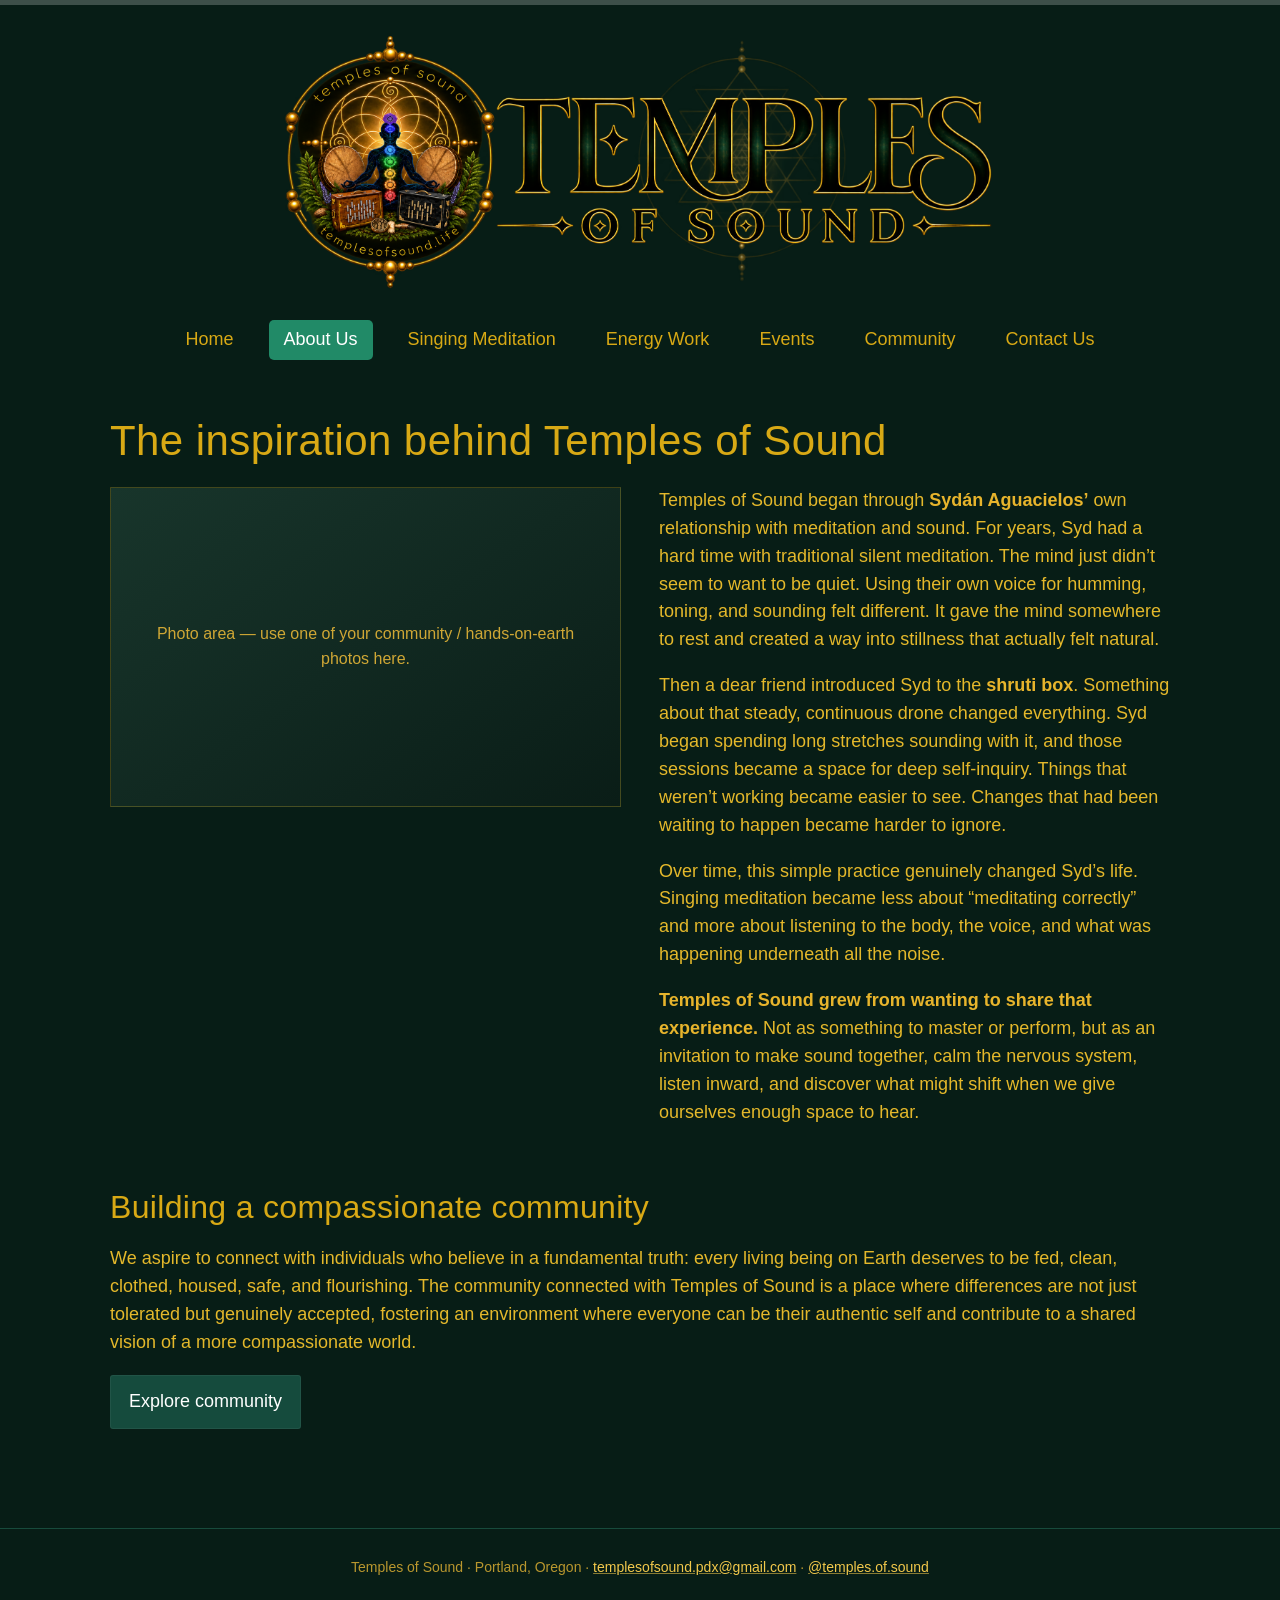
==== about.html @ 5bd9bb1b "Add files via upload" ====
<!doctype html><html lang="en"><head><meta charset="utf-8"><meta name="viewport" content="width=device-width,initial-scale=1"><title>About Us | Temples of Sound</title><meta name="description" content="Temples of Sound — singing meditation, sound immersion, energy work, and community in Portland, Oregon."><link rel="stylesheet" href="styles.css"></head><body><div class="site-shell">
<header class="header"><div class="header-inner"><a class="brand" href="index.html"><img src="assets/header-logo.png" alt="Temples of Sound"></a><button class="menu-btn" aria-label="Toggle navigation">Menu</button><nav class="nav">
<a href="index.html">Home</a><a href="about.html" class="active">About Us</a><a href="singing-meditation.html">Singing Meditation</a><a href="energy-work.html">Energy Work</a><a href="events.html">Events</a><a href="community.html">Community</a><a href="contact.html">Contact Us</a>
</nav></div></header>
<main><section><h1>The inspiration behind Temples of Sound</h1><div class="two-col"><div class="photo-card">Photo area — use one of your community / hands-on-earth photos here.</div><div><p>Temples of Sound began through <strong>Sydán Aguacielos’</strong> own relationship with meditation and sound. For years, Syd had a hard time with traditional silent meditation. The mind just didn’t seem to want to be quiet. Using their own voice for humming, toning, and sounding felt different. It gave the mind somewhere to rest and created a way into stillness that actually felt natural.</p><p>Then a dear friend introduced Syd to the <strong>shruti box</strong>. Something about that steady, continuous drone changed everything. Syd began spending long stretches sounding with it, and those sessions became a space for deep self-inquiry. Things that weren’t working became easier to see. Changes that had been waiting to happen became harder to ignore.</p><p>Over time, this simple practice genuinely changed Syd’s life. Singing meditation became less about “meditating correctly” and more about listening to the body, the voice, and what was happening underneath all the noise.</p><p><strong>Temples of Sound grew from wanting to share that experience.</strong> Not as something to master or perform, but as an invitation to make sound together, calm the nervous system, listen inward, and discover what might shift when we give ourselves enough space to hear.</p></div></div></section>
<section><h2>Building a compassionate community</h2><p>We aspire to connect with individuals who believe in a fundamental truth: every living being on Earth deserves to be fed, clean, clothed, housed, safe, and flourishing. The community connected with Temples of Sound is a place where differences are not just tolerated but genuinely accepted, fostering an environment where everyone can be their authentic self and contribute to a shared vision of a more compassionate world.</p><a class="btn" href="community.html">Explore community</a></section>
</main>
<footer class="footer">Temples of Sound · Portland, Oregon · <a href="mailto:templesofsound.pdx@gmail.com">templesofsound.pdx@gmail.com</a> · <a href="https://www.instagram.com/temples.of.sound/">@temples.of.sound</a></footer>
</div><script src="script.js"></script></body></html>
---- styles.css ----
:root{
  --bg:#071d16;
  --bg-2:#123c2f;
  --bg-3:#0d2b22;
  --gold:#d8a915;
  --gold-bright:#f2c84b;
  --green:#218a67;
  --green-dark:#154b3d;
  --text:#e4b82b;
  --muted:#b78f22;
  --line:#1d5d49;
  --white:#f4efe3;
  --max:1120px;
}
*{box-sizing:border-box}
html{scroll-behavior:smooth}
body{margin:0;background:var(--bg);color:var(--text);font-family:Arial,Helvetica,sans-serif;line-height:1.55}
a{color:var(--gold-bright);text-decoration-color:rgba(242,200,75,.55)}
a:hover{color:#fff2ad}
img{max-width:100%;display:block}
.site-shell{min-height:100vh}
.header{background:var(--bg);border-top:5px solid rgba(255,255,255,.22)}
.header-inner{max-width:var(--max);margin:auto;padding:28px 28px 0}
.brand{display:flex;justify-content:center}
.brand img{width:min(760px,92vw);height:auto}
.nav{display:flex;justify-content:center;gap:20px;flex-wrap:wrap;padding:22px 0 25px}
.nav a{color:var(--gold);text-decoration:none;font-size:18px;padding:6px 15px;border-radius:5px;transition:.2s}
.nav a:hover,.nav a.active{background:var(--green);color:white}
.menu-btn{display:none;background:var(--green);border:0;color:white;padding:9px 13px;border-radius:6px;font-size:18px}
.hero-band{background:var(--bg-2);text-align:center;padding:30px 20px 36px}
.hero-band h1{font-size:42px;line-height:1.05;margin:0 auto 16px;max-width:760px;font-weight:500;color:#e8b43f}
.hero-band p{max-width:600px;margin:0 auto;font-size:18px}
main{max-width:var(--max);margin:auto;padding:28px 30px 55px}
section{margin:0 0 44px}
h1,h2,h3{font-weight:500;line-height:1.15;color:var(--gold);letter-spacing:.01em}
h1{font-size:42px;margin:4px 0 22px}
h2{font-size:32px;margin:0 0 20px}
h3{font-size:25px;margin:0 0 14px;color:#2a936d}
p{font-size:18px;margin:0 0 18px}
strong{font-weight:700;color:#e7b42c}
.two-col{display:grid;grid-template-columns:1fr 1fr;gap:38px;align-items:start}
.card{border:1px solid var(--line);padding:24px;background:rgba(0,0,0,.05);border-radius:8px}
.photo-card{min-height:320px;background:linear-gradient(145deg,#18352b,#0a1d17);border:1px solid rgba(216,169,21,.25);display:flex;align-items:center;justify-content:center;padding:20px;color:#cfa735;text-align:center}
.btn{display:inline-block;background:var(--green-dark);color:white!important;padding:12px 18px;border-radius:3px;text-decoration:none;font-size:18px;border:1px solid rgba(255,255,255,.05)}
.btn:hover{background:var(--green)}
.btn.light{background:white;color:#666!important}
.center{text-align:center}
.narrow{max-width:720px;margin-left:auto;margin-right:auto}
.highlight{background:var(--bg-2);padding:34px;border-radius:6px}
.logo-emblem{width:210px;margin:0 auto 20px}
.event-list{display:grid;gap:12px}
.event{padding:14px 16px;border-left:3px solid var(--gold);background:rgba(0,0,0,.08)}
.event b{color:#eab52d}
.notice{font-weight:700;color:#e9b82f}
.faq-grid{display:grid;grid-template-columns:1fr 1fr;gap:24px}
details{border-top:1px solid #194b3b;border-bottom:1px solid #194b3b;padding:16px 0}
summary{cursor:pointer;color:#2f976f;font-size:24px;line-height:1.2;list-style:none;padding-right:42px;position:relative}
summary::-webkit-details-marker{display:none}
summary:after{content:'⌄';position:absolute;right:8px;top:-3px;background:#174b3c;color:white;width:38px;height:38px;border-radius:50%;display:grid;place-items:center;font-size:25px}
details[open] summary:after{content:'⌃'}
details p{padding:18px 0 2px;margin:0}
.chakra-chart{border:2px solid #1d9ed0;border-radius:3px;margin:24px auto 20px;width:100%}
.callout{background:var(--bg-2);padding:34px 28px;text-align:center}
.callout h2{font-size:38px}
.callout p{max-width:620px;margin:0 auto 20px}
.contact-lines{font-size:18px;line-height:1.55}
.contact-lines a{font-weight:700}
.footer{border-top:1px solid #174b3c;text-align:center;padding:28px;color:#b9972e;font-size:14px}
.placeholder-calendar{border:1px dashed #3a8c70;padding:28px;text-align:center;border-radius:7px;background:#0b2a20}
.small{font-size:15px;color:#c39c30}
@media(max-width:800px){
  .header-inner{padding:18px 18px 0}
  .brand img{width:100%}
  .menu-btn{display:block;margin:12px auto}
  .nav{display:none;flex-direction:column;align-items:stretch;padding:10px 0 20px;gap:6px}
  .nav.open{display:flex}
  .nav a{text-align:center}
  main{padding:26px 18px 42px}
  .two-col,.faq-grid{grid-template-columns:1fr}
  h1{font-size:36px}h2{font-size:29px}.hero-band h1{font-size:36px}
  p{font-size:17px}
}
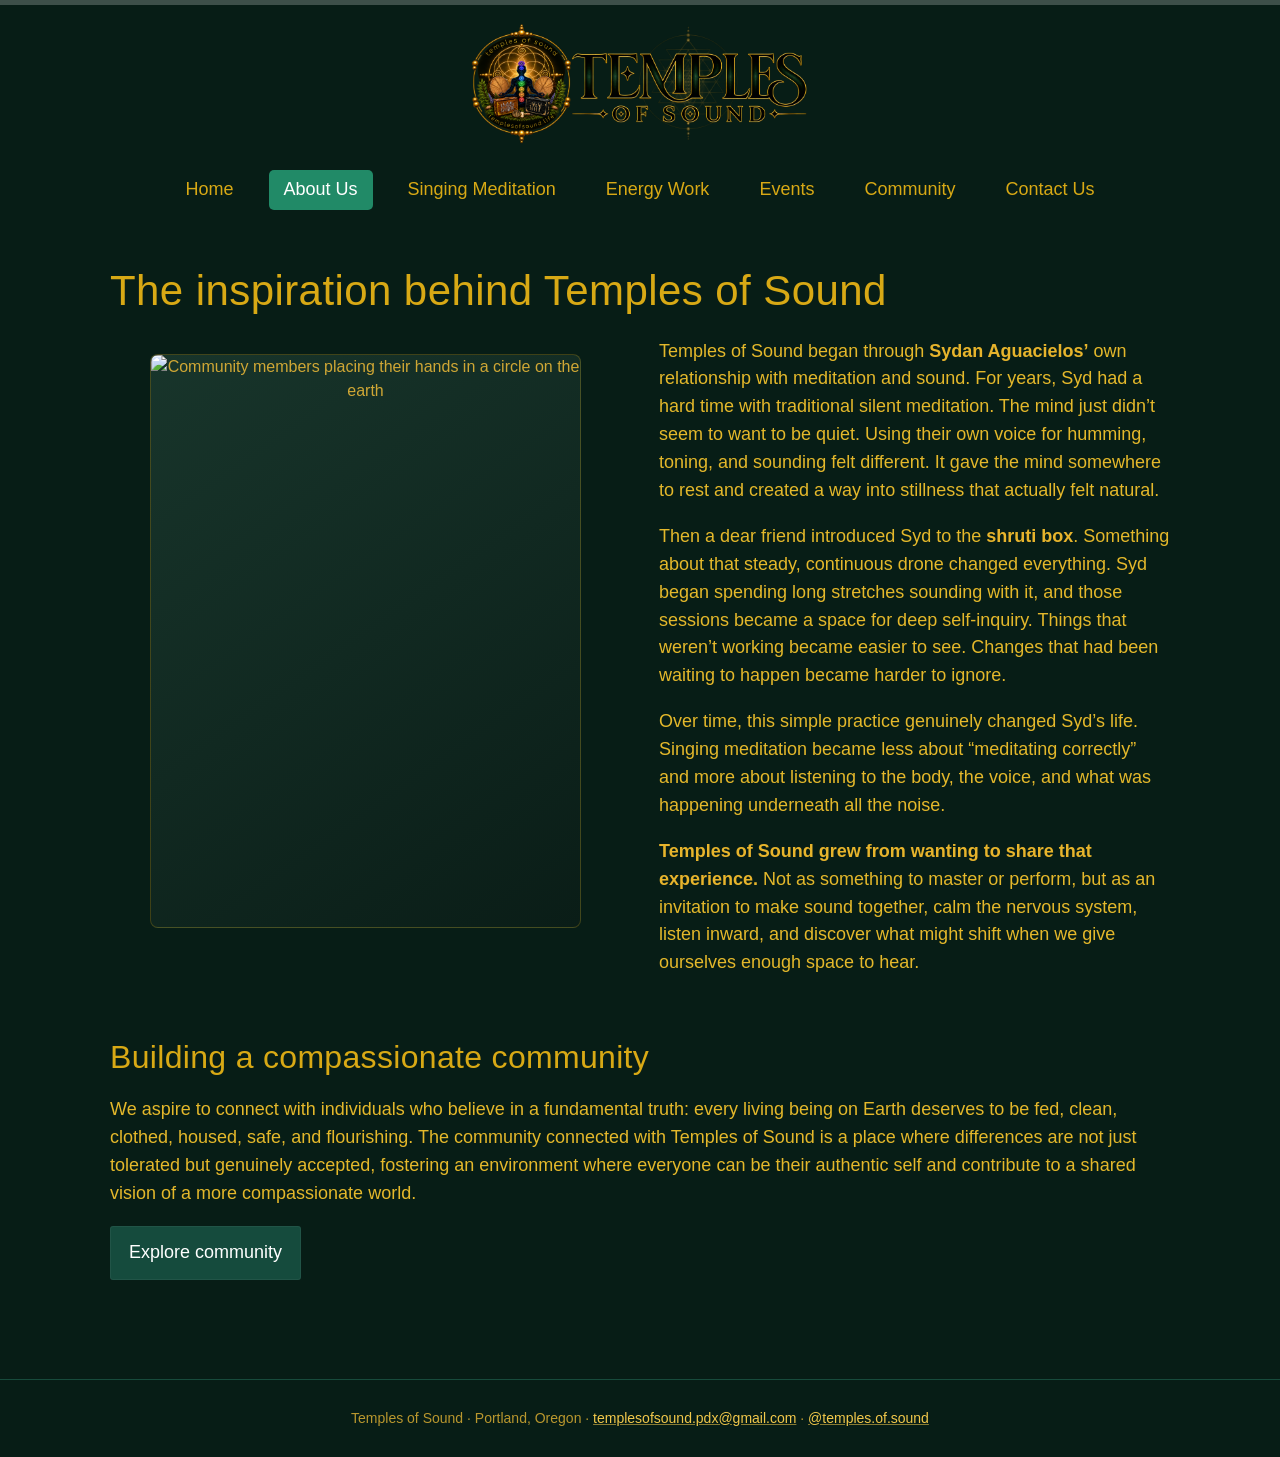
==== commit ecdff78b: "Add files via upload" ====
--- a/about.html
+++ b/about.html
@@ -1,9 +1,56 @@
-<!doctype html><html lang="en"><head><meta charset="utf-8"><meta name="viewport" content="width=device-width,initial-scale=1"><title>About Us | Temples of Sound</title><meta name="description" content="Temples of Sound — singing meditation, sound immersion, energy work, and community in Portland, Oregon."><link rel="stylesheet" href="styles.css"></head><body><div class="site-shell">
-<header class="header"><div class="header-inner"><a class="brand" href="index.html"><img src="assets/header-logo.png" alt="Temples of Sound"></a><button class="menu-btn" aria-label="Toggle navigation">Menu</button><nav class="nav">
-<a href="index.html">Home</a><a href="about.html" class="active">About Us</a><a href="singing-meditation.html">Singing Meditation</a><a href="energy-work.html">Energy Work</a><a href="events.html">Events</a><a href="community.html">Community</a><a href="contact.html">Contact Us</a>
-</nav></div></header>
-<main><section><h1>The inspiration behind Temples of Sound</h1><div class="two-col"><div class="photo-card">Photo area — use one of your community / hands-on-earth photos here.</div><div><p>Temples of Sound began through <strong>Sydán Aguacielos’</strong> own relationship with meditation and sound. For years, Syd had a hard time with traditional silent meditation. The mind just didn’t seem to want to be quiet. Using their own voice for humming, toning, and sounding felt different. It gave the mind somewhere to rest and created a way into stillness that actually felt natural.</p><p>Then a dear friend introduced Syd to the <strong>shruti box</strong>. Something about that steady, continuous drone changed everything. Syd began spending long stretches sounding with it, and those sessions became a space for deep self-inquiry. Things that weren’t working became easier to see. Changes that had been waiting to happen became harder to ignore.</p><p>Over time, this simple practice genuinely changed Syd’s life. Singing meditation became less about “meditating correctly” and more about listening to the body, the voice, and what was happening underneath all the noise.</p><p><strong>Temples of Sound grew from wanting to share that experience.</strong> Not as something to master or perform, but as an invitation to make sound together, calm the nervous system, listen inward, and discover what might shift when we give ourselves enough space to hear.</p></div></div></section>
-<section><h2>Building a compassionate community</h2><p>We aspire to connect with individuals who believe in a fundamental truth: every living being on Earth deserves to be fed, clean, clothed, housed, safe, and flourishing. The community connected with Temples of Sound is a place where differences are not just tolerated but genuinely accepted, fostering an environment where everyone can be their authentic self and contribute to a shared vision of a more compassionate world.</p><a class="btn" href="community.html">Explore community</a></section>
-</main>
-<footer class="footer">Temples of Sound · Portland, Oregon · <a href="mailto:templesofsound.pdx@gmail.com">templesofsound.pdx@gmail.com</a> · <a href="https://www.instagram.com/temples.of.sound/">@temples.of.sound</a></footer>
-</div><script src="script.js"></script></body></html>
+<!doctype html>
+<html lang="en">
+<head>
+  <meta charset="utf-8">
+  <meta name="viewport" content="width=device-width, initial-scale=1">
+  <meta name="description" content="The story and community values behind Temples of Sound in Portland, Oregon.">
+  <meta name="theme-color" content="#071d16">
+  <title>About Us | Temples of Sound</title>
+  <link rel="stylesheet" href="styles.css?v=4">
+</head>
+<body>
+  <div class="site-shell">
+    <header class="header">
+      <div class="header-inner">
+        <a class="brand" href="/" aria-label="Temples of Sound home"><img src="assets/header-logo.png" alt="Temples of Sound"></a>
+        <button class="menu-btn" type="button" aria-label="Toggle navigation">Menu</button>
+        <nav class="nav" aria-label="Main navigation">
+          <a href="/">Home</a>
+          <a href="/about.html" class="active" aria-current="page">About Us</a>
+          <a href="/singing-meditation.html">Singing Meditation</a>
+          <a href="/energy-work.html">Energy Work</a>
+          <a href="/events.html">Events</a>
+          <a href="/community.html">Community</a>
+          <a href="/contact.html">Contact Us</a>
+        </nav>
+      </div>
+    </header>
+
+    <main>
+      <section>
+        <h1>The inspiration behind Temples of Sound</h1>
+        <div class="two-col">
+          <figure class="photo-card about-photo">
+            <img src="assets/hands-on-earth.jpeg" alt="Community members placing their hands in a circle on the earth">
+          </figure>
+          <div>
+            <p>Temples of Sound began through <strong>Sydan Aguacielos’</strong> own relationship with meditation and sound. For years, Syd had a hard time with traditional silent meditation. The mind just didn’t seem to want to be quiet. Using their own voice for humming, toning, and sounding felt different. It gave the mind somewhere to rest and created a way into stillness that actually felt natural.</p>
+            <p>Then a dear friend introduced Syd to the <strong>shruti box</strong>. Something about that steady, continuous drone changed everything. Syd began spending long stretches sounding with it, and those sessions became a space for deep self-inquiry. Things that weren’t working became easier to see. Changes that had been waiting to happen became harder to ignore.</p>
+            <p>Over time, this simple practice genuinely changed Syd’s life. Singing meditation became less about “meditating correctly” and more about listening to the body, the voice, and what was happening underneath all the noise.</p>
+            <p><strong>Temples of Sound grew from wanting to share that experience.</strong> Not as something to master or perform, but as an invitation to make sound together, calm the nervous system, listen inward, and discover what might shift when we give ourselves enough space to hear.</p>
+          </div>
+        </div>
+      </section>
+
+      <section>
+        <h2>Building a compassionate community</h2>
+        <p>We aspire to connect with individuals who believe in a fundamental truth: every living being on Earth deserves to be fed, clean, clothed, housed, safe, and flourishing. The community connected with Temples of Sound is a place where differences are not just tolerated but genuinely accepted, fostering an environment where everyone can be their authentic self and contribute to a shared vision of a more compassionate world.</p>
+        <a class="btn" href="/community.html">Explore community</a>
+      </section>
+    </main>
+
+    <footer class="footer">Temples of Sound · Portland, Oregon · <a href="mailto:templesofsound.pdx@gmail.com">templesofsound.pdx@gmail.com</a> · <a href="https://www.instagram.com/temples.of.sound/" target="_blank" rel="noopener noreferrer">@temples.of.sound</a></footer>
+  </div>
+  <script src="script.js?v=3"></script>
+</body>
+</html>
--- a/styles.css
+++ b/styles.css
@@ -20,9 +20,9 @@
 img{max-width:100%;display:block}
 .site-shell{min-height:100vh}
 .header{background:var(--bg);border-top:5px solid rgba(255,255,255,.22)}
-.header-inner{max-width:var(--max);margin:auto;padding:28px 28px 0}
+.header-inner{max-width:var(--max);margin:auto;padding:18px 28px 0}
 .brand{display:flex;justify-content:center}
-.brand img{width:min(760px,92vw);height:auto}
+.brand img{width:min(360px,72vw);height:auto}
 .nav{display:flex;justify-content:center;gap:20px;flex-wrap:wrap;padding:22px 0 25px}
 .nav a{color:var(--gold);text-decoration:none;font-size:18px;padding:6px 15px;border-radius:5px;transition:.2s}
 .nav a:hover,.nav a.active{background:var(--green);color:white}
@@ -41,6 +41,8 @@
 .two-col{display:grid;grid-template-columns:1fr 1fr;gap:38px;align-items:start}
 .card{border:1px solid var(--line);padding:24px;background:rgba(0,0,0,.05);border-radius:8px}
 .photo-card{min-height:320px;background:linear-gradient(145deg,#18352b,#0a1d17);border:1px solid rgba(216,169,21,.25);display:flex;align-items:center;justify-content:center;padding:20px;color:#cfa735;text-align:center}
+.photo-card.about-photo{min-height:0;aspect-ratio:3/4;padding:0;overflow:hidden;border-radius:8px}
+.photo-card.about-photo img{width:100%;height:100%;object-fit:cover;object-position:center}
 .btn{display:inline-block;background:var(--green-dark);color:white!important;padding:12px 18px;border-radius:3px;text-decoration:none;font-size:18px;border:1px solid rgba(255,255,255,.05)}
 .btn:hover{background:var(--green)}
 .btn.light{background:white;color:#666!important}
@@ -67,10 +69,12 @@
 .contact-lines a{font-weight:700}
 .footer{border-top:1px solid #174b3c;text-align:center;padding:28px;color:#b9972e;font-size:14px}
 .placeholder-calendar{border:1px dashed #3a8c70;padding:28px;text-align:center;border-radius:7px;background:#0b2a20}
+.calendar-wrap{width:100%;overflow:hidden;border:1px solid var(--line);border-radius:8px;background:#fff}
+.calendar-wrap iframe{display:block;width:100%;max-width:100%;min-height:600px}
 .small{font-size:15px;color:#c39c30}
 @media(max-width:800px){
   .header-inner{padding:18px 18px 0}
-  .brand img{width:100%}
+  .brand img{width:min(240px,68vw)}
   .menu-btn{display:block;margin:12px auto}
   .nav{display:none;flex-direction:column;align-items:stretch;padding:10px 0 20px;gap:6px}
   .nav.open{display:flex}
@@ -79,4 +83,5 @@
   .two-col,.faq-grid{grid-template-columns:1fr}
   h1{font-size:36px}h2{font-size:29px}.hero-band h1{font-size:36px}
   p{font-size:17px}
+  .calendar-wrap iframe{min-height:520px}
 }
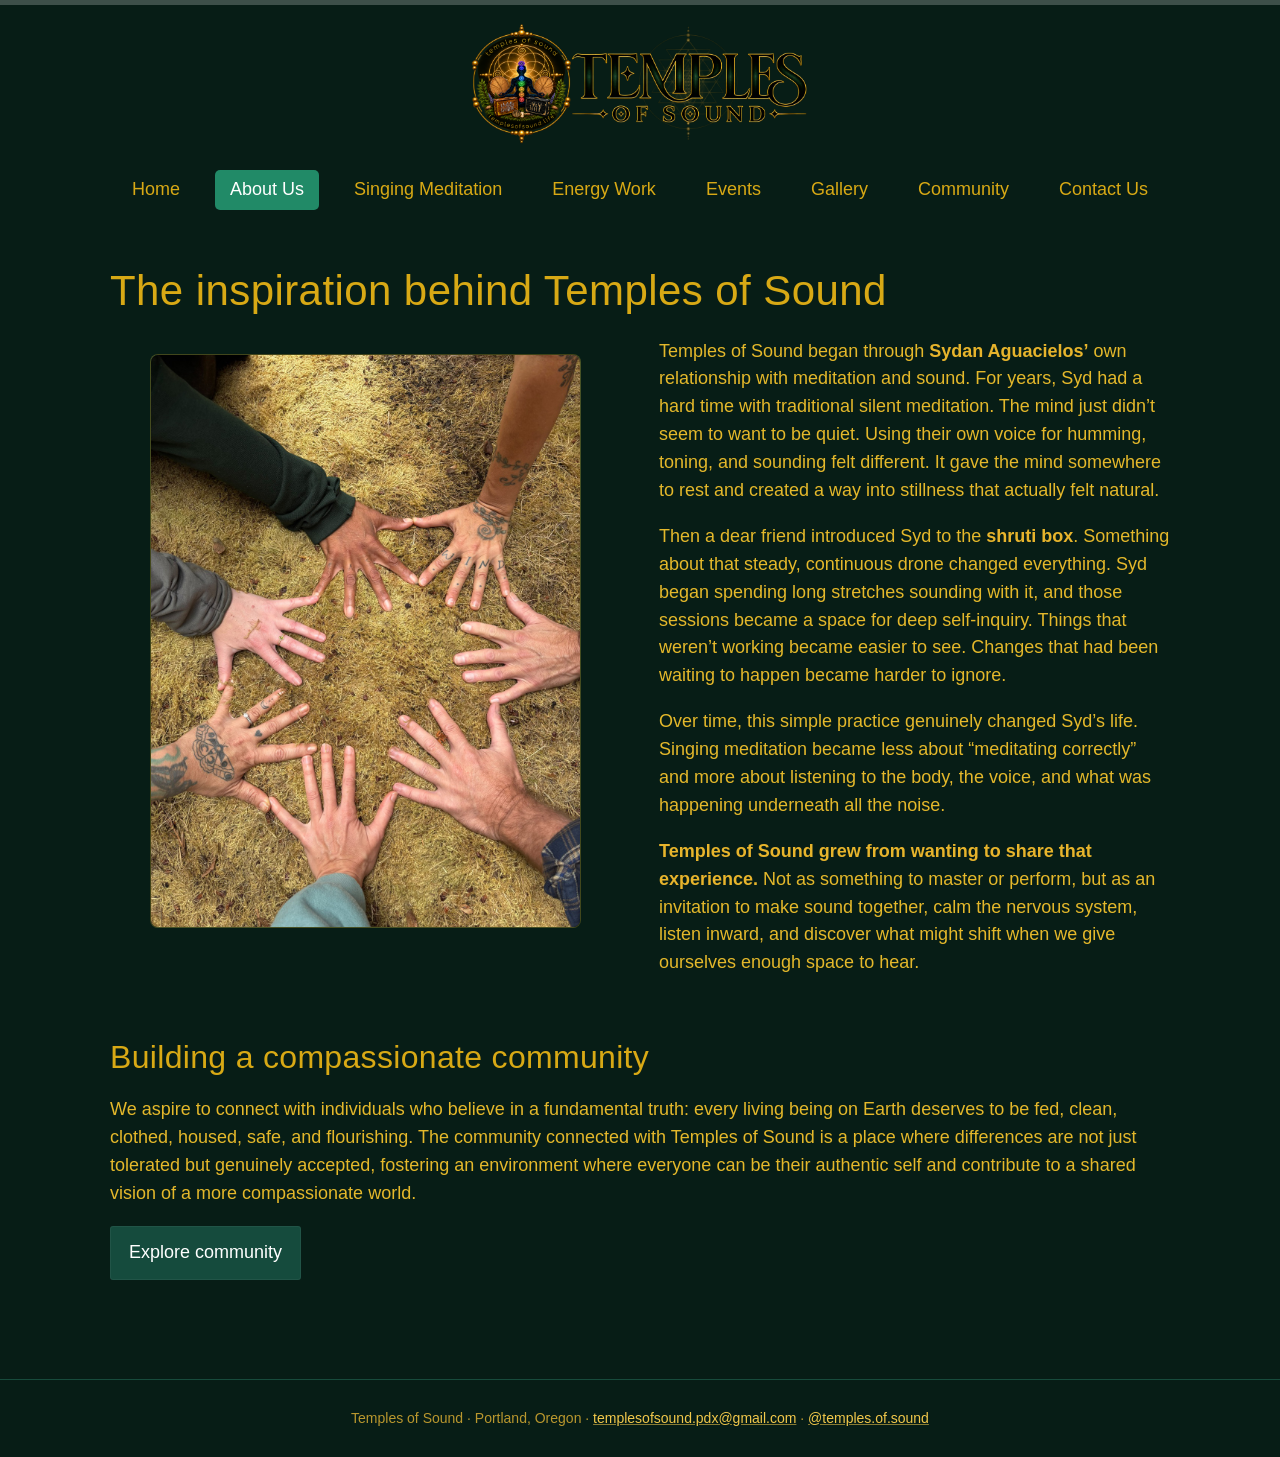
==== commit be61fb8a: "Add files via upload" ====
--- a/about.html
+++ b/about.html
@@ -6,7 +6,7 @@
   <meta name="description" content="The story and community values behind Temples of Sound in Portland, Oregon.">
   <meta name="theme-color" content="#071d16">
   <title>About Us | Temples of Sound</title>
-  <link rel="stylesheet" href="styles.css?v=4">
+  <link rel="stylesheet" href="styles.css?v=5">
 </head>
 <body>
   <div class="site-shell">
@@ -20,6 +20,7 @@
           <a href="/singing-meditation.html">Singing Meditation</a>
           <a href="/energy-work.html">Energy Work</a>
           <a href="/events.html">Events</a>
+          <a href="/gallery.html">Gallery</a>
           <a href="/community.html">Community</a>
           <a href="/contact.html">Contact Us</a>
         </nav>
@@ -51,6 +52,6 @@
 
     <footer class="footer">Temples of Sound · Portland, Oregon · <a href="mailto:templesofsound.pdx@gmail.com">templesofsound.pdx@gmail.com</a> · <a href="https://www.instagram.com/temples.of.sound/" target="_blank" rel="noopener noreferrer">@temples.of.sound</a></footer>
   </div>
-  <script src="script.js?v=3"></script>
+  <script src="script.js?v=4"></script>
 </body>
 </html>
--- a/styles.css
+++ b/styles.css
@@ -43,6 +43,12 @@
 .photo-card{min-height:320px;background:linear-gradient(145deg,#18352b,#0a1d17);border:1px solid rgba(216,169,21,.25);display:flex;align-items:center;justify-content:center;padding:20px;color:#cfa735;text-align:center}
 .photo-card.about-photo{min-height:0;aspect-ratio:3/4;padding:0;overflow:hidden;border-radius:8px}
 .photo-card.about-photo img{width:100%;height:100%;object-fit:cover;object-position:center}
+.gallery-intro{max-width:760px;margin-bottom:30px}
+.gallery-grid{columns:3 260px;column-gap:18px}
+.gallery-item{position:relative;margin:0 0 18px;overflow:hidden;border:1px solid rgba(216,169,21,.28);border-radius:8px;background:var(--bg-3);break-inside:avoid}
+.gallery-item img{width:100%;height:auto;transition:transform .35s ease}
+.gallery-item:hover img{transform:scale(1.025)}
+.gallery-item figcaption{position:absolute;inset:auto 0 0;padding:34px 16px 13px;color:var(--white);font-size:15px;text-align:left;background:linear-gradient(transparent,rgba(7,29,22,.9))}
 .btn{display:inline-block;background:var(--green-dark);color:white!important;padding:12px 18px;border-radius:3px;text-decoration:none;font-size:18px;border:1px solid rgba(255,255,255,.05)}
 .btn:hover{background:var(--green)}
 .btn.light{background:white;color:#666!important}
@@ -84,4 +90,7 @@
   h1{font-size:36px}h2{font-size:29px}.hero-band h1{font-size:36px}
   p{font-size:17px}
   .calendar-wrap iframe{min-height:520px}
+  .gallery-grid{columns:2 150px;column-gap:12px}
+  .gallery-item{margin-bottom:12px}
 }
+@media(max-width:480px){.gallery-grid{columns:1}.gallery-item{margin-bottom:16px}}
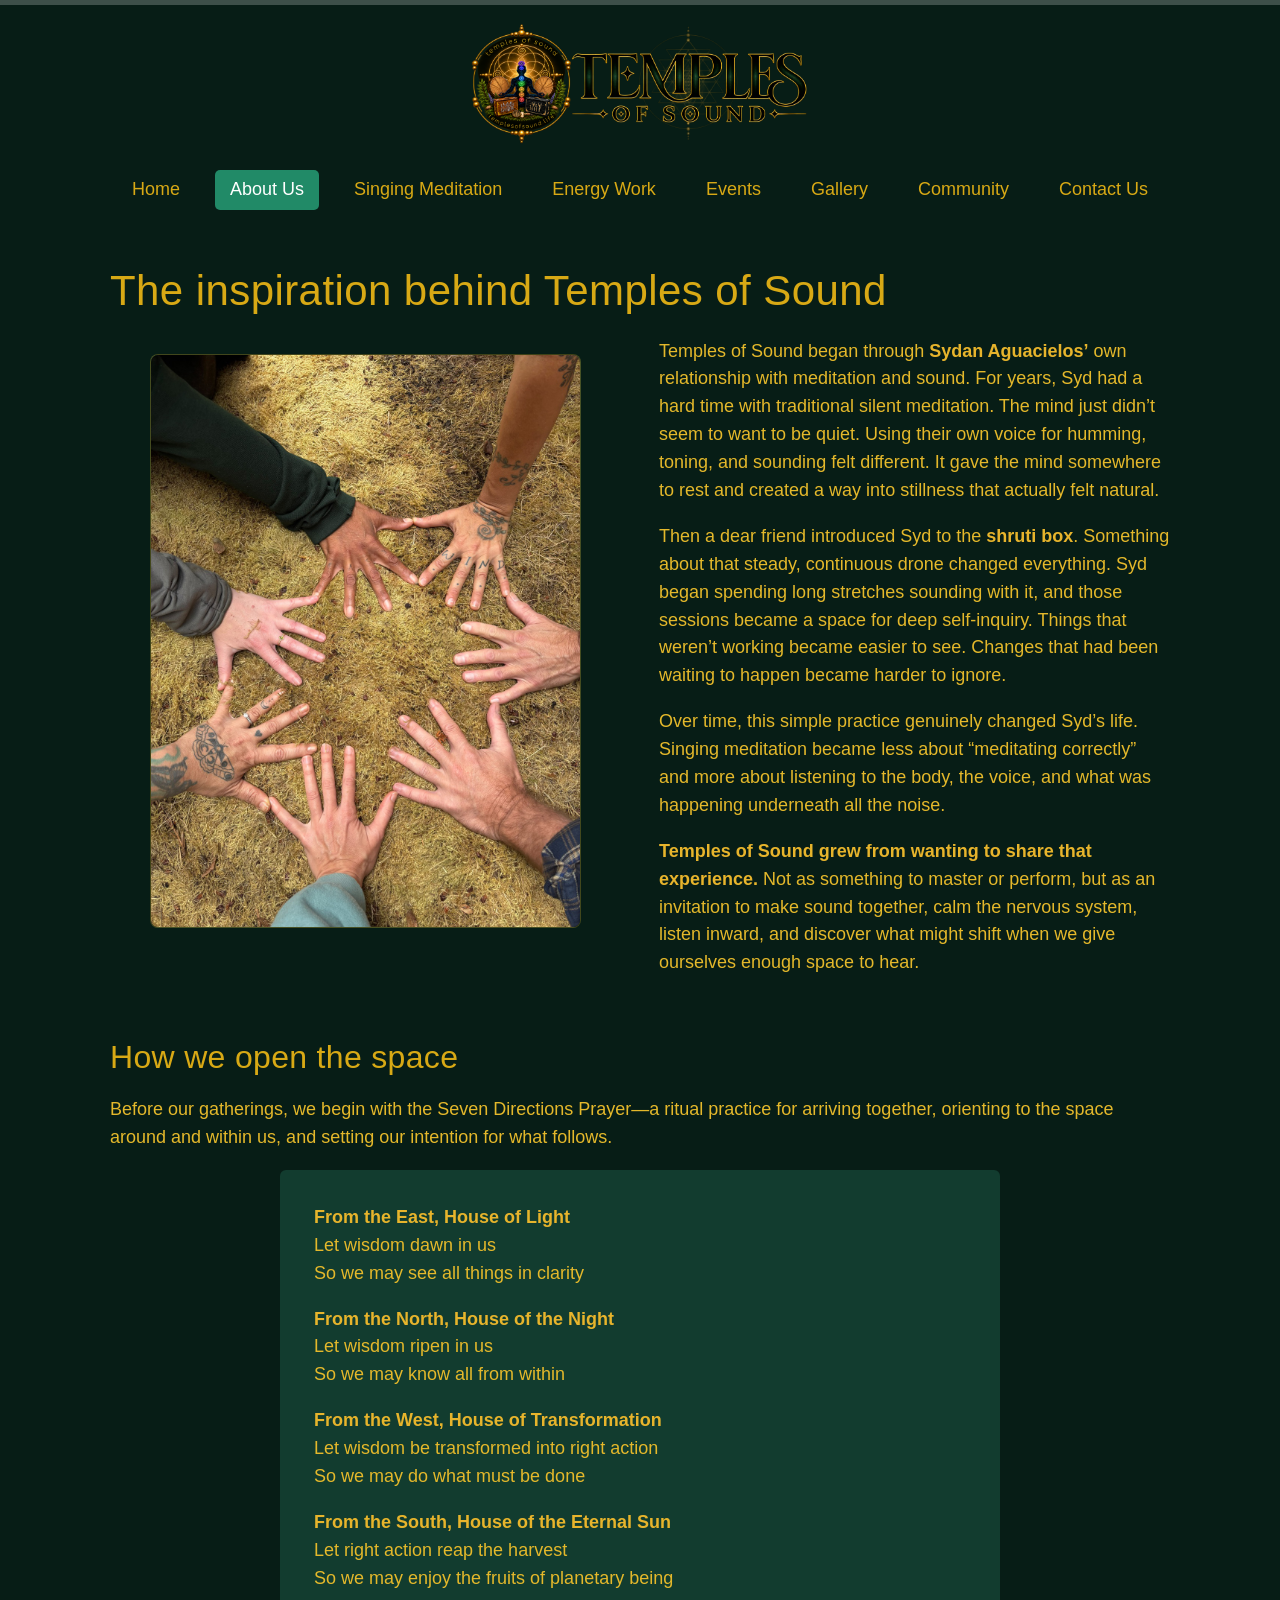
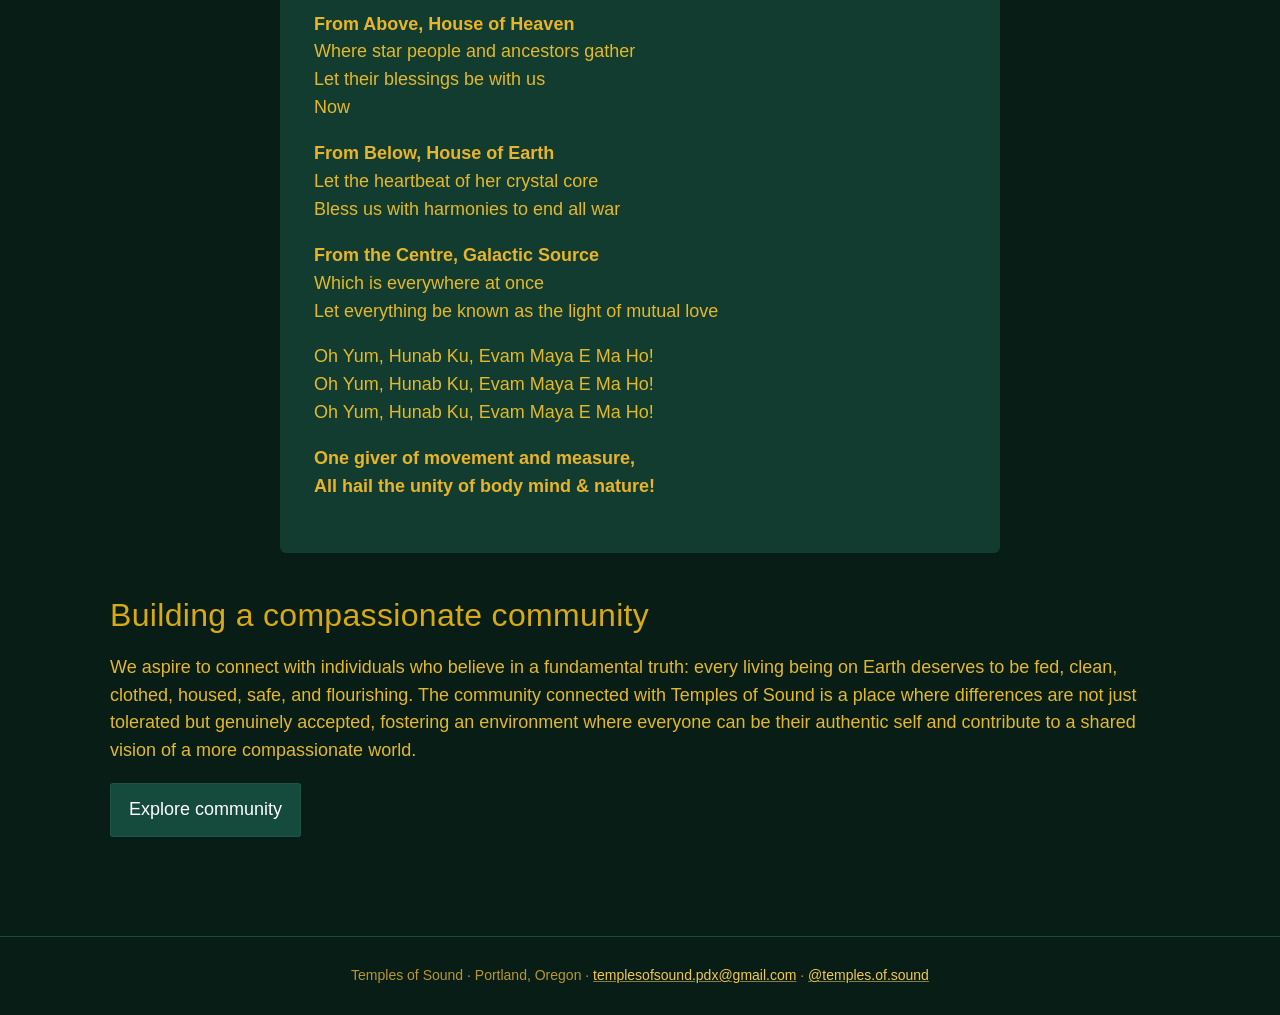
==== commit 17f9f89b: "Add Seven Directions Prayer ritual practice" ====
--- a/about.html
+++ b/about.html
@@ -43,6 +43,48 @@
         </div>
       </section>
 
+      <section aria-labelledby="directions-prayer-title">
+        <h2 id="directions-prayer-title">How we open the space</h2>
+        <p>Before our gatherings, we begin with the Seven Directions Prayer—a ritual practice for arriving together, orienting to the space around and within us, and setting our intention for what follows.</p>
+        <div class="highlight narrow">
+          <p><strong>From the East, House of Light</strong><br>
+          Let wisdom dawn in us<br>
+          So we may see all things in clarity</p>
+
+          <p><strong>From the North, House of the Night</strong><br>
+          Let wisdom ripen in us<br>
+          So we may know all from within</p>
+
+          <p><strong>From the West, House of Transformation</strong><br>
+          Let wisdom be transformed into right action<br>
+          So we may do what must be done</p>
+
+          <p><strong>From the South, House of the Eternal Sun</strong><br>
+          Let right action reap the harvest<br>
+          So we may enjoy the fruits of planetary being</p>
+
+          <p><strong>From Above, House of Heaven</strong><br>
+          Where star people and ancestors gather<br>
+          Let their blessings be with us<br>
+          Now</p>
+
+          <p><strong>From Below, House of Earth</strong><br>
+          Let the heartbeat of her crystal core<br>
+          Bless us with harmonies to end all war</p>
+
+          <p><strong>From the Centre, Galactic Source</strong><br>
+          Which is everywhere at once<br>
+          Let everything be known as the light of mutual love</p>
+
+          <p>Oh Yum, Hunab Ku, Evam Maya E Ma Ho!<br>
+          Oh Yum, Hunab Ku, Evam Maya E Ma Ho!<br>
+          Oh Yum, Hunab Ku, Evam Maya E Ma Ho!</p>
+
+          <p><strong>One giver of movement and measure,<br>
+          All hail the unity of body mind &amp; nature!</strong></p>
+        </div>
+      </section>
+
       <section>
         <h2>Building a compassionate community</h2>
         <p>We aspire to connect with individuals who believe in a fundamental truth: every living being on Earth deserves to be fed, clean, clothed, housed, safe, and flourishing. The community connected with Temples of Sound is a place where differences are not just tolerated but genuinely accepted, fostering an environment where everyone can be their authentic self and contribute to a shared vision of a more compassionate world.</p>
--- a/styles.css
+++ b/styles.css
@@ -75,8 +75,8 @@
 .contact-lines a{font-weight:700}
 .footer{border-top:1px solid #174b3c;text-align:center;padding:28px;color:#b9972e;font-size:14px}
 .placeholder-calendar{border:1px dashed #3a8c70;padding:28px;text-align:center;border-radius:7px;background:#0b2a20}
-.calendar-wrap{width:100%;overflow:hidden;border:1px solid var(--line);border-radius:8px;background:#fff}
-.calendar-wrap iframe{display:block;width:100%;max-width:100%;min-height:600px}
+.calendar-wrap{width:100%;overflow:hidden;border:1px solid var(--line);border-radius:8px;background:#12251e}
+.calendar-wrap iframe{display:block;width:100%;max-width:100%;min-height:600px;filter:invert(1) hue-rotate(180deg) saturate(.75)}
 .small{font-size:15px;color:#c39c30}
 @media(max-width:800px){
   .header-inner{padding:18px 18px 0}
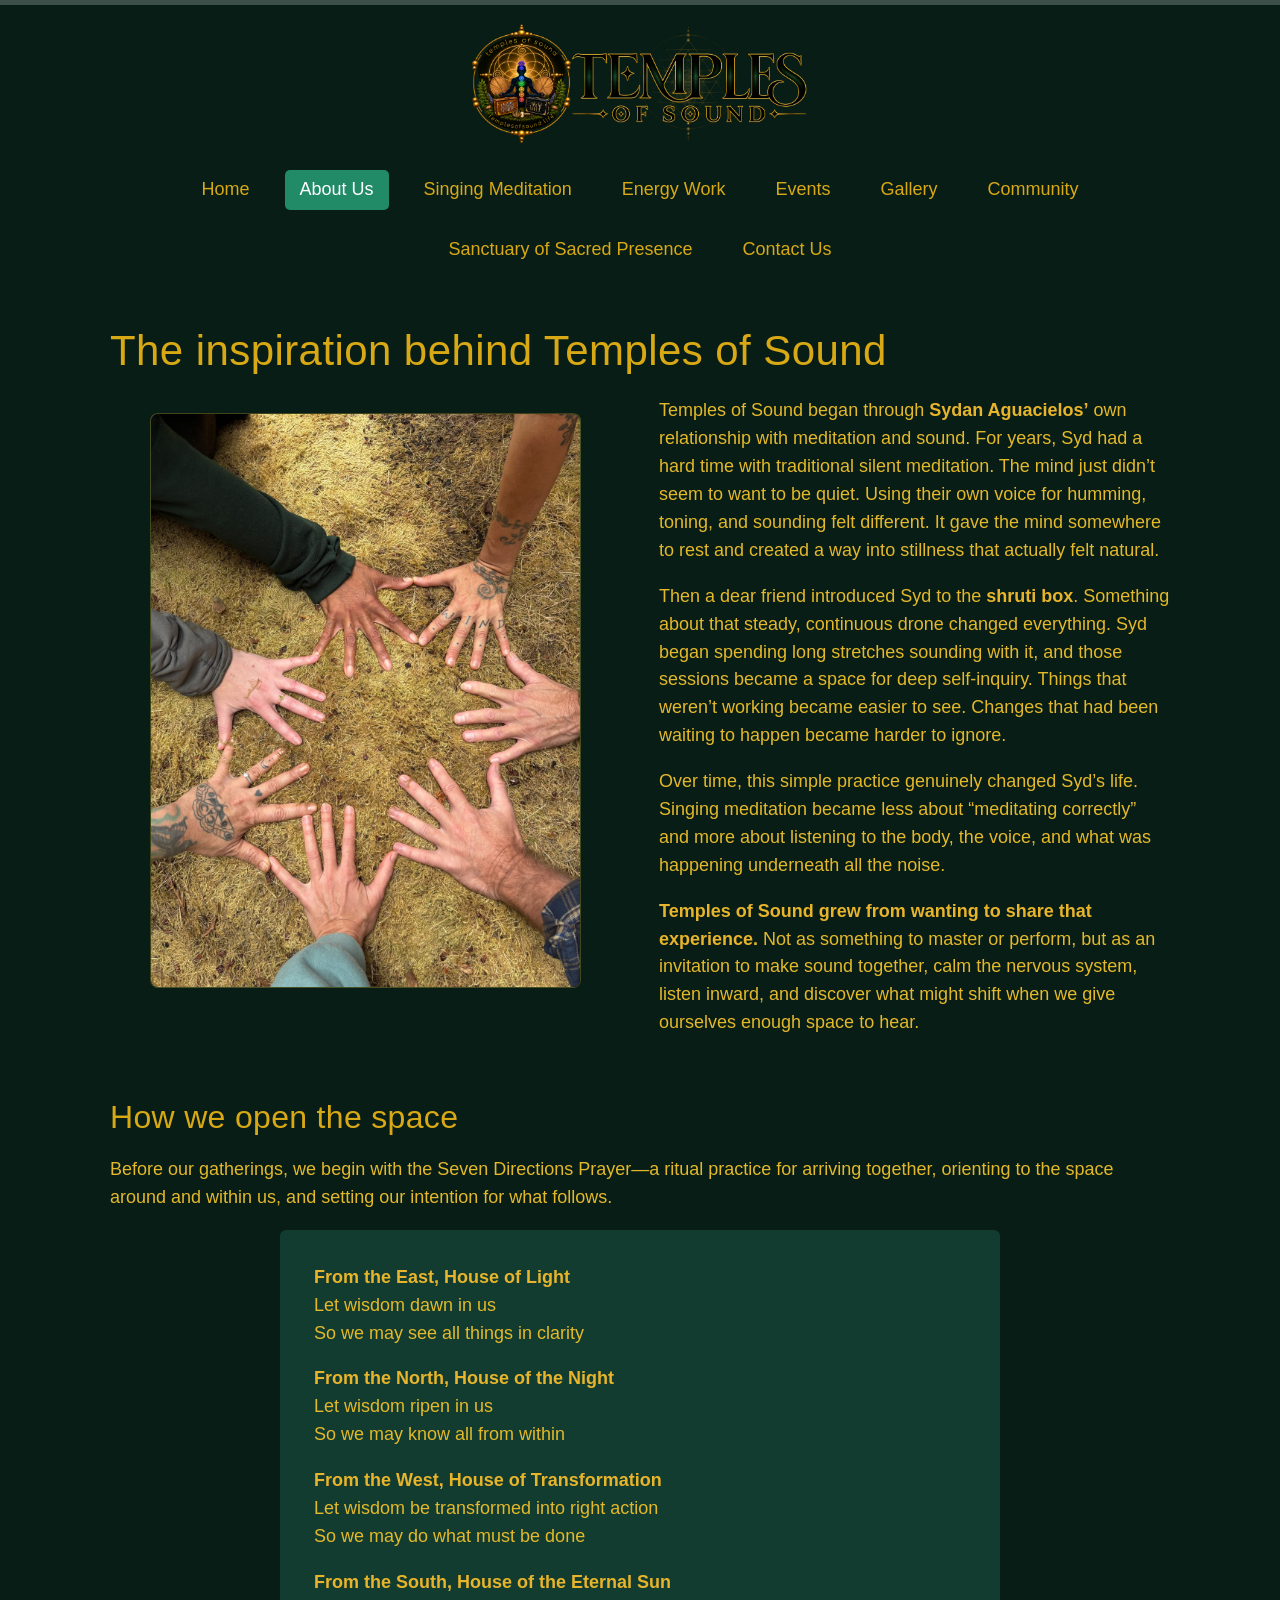
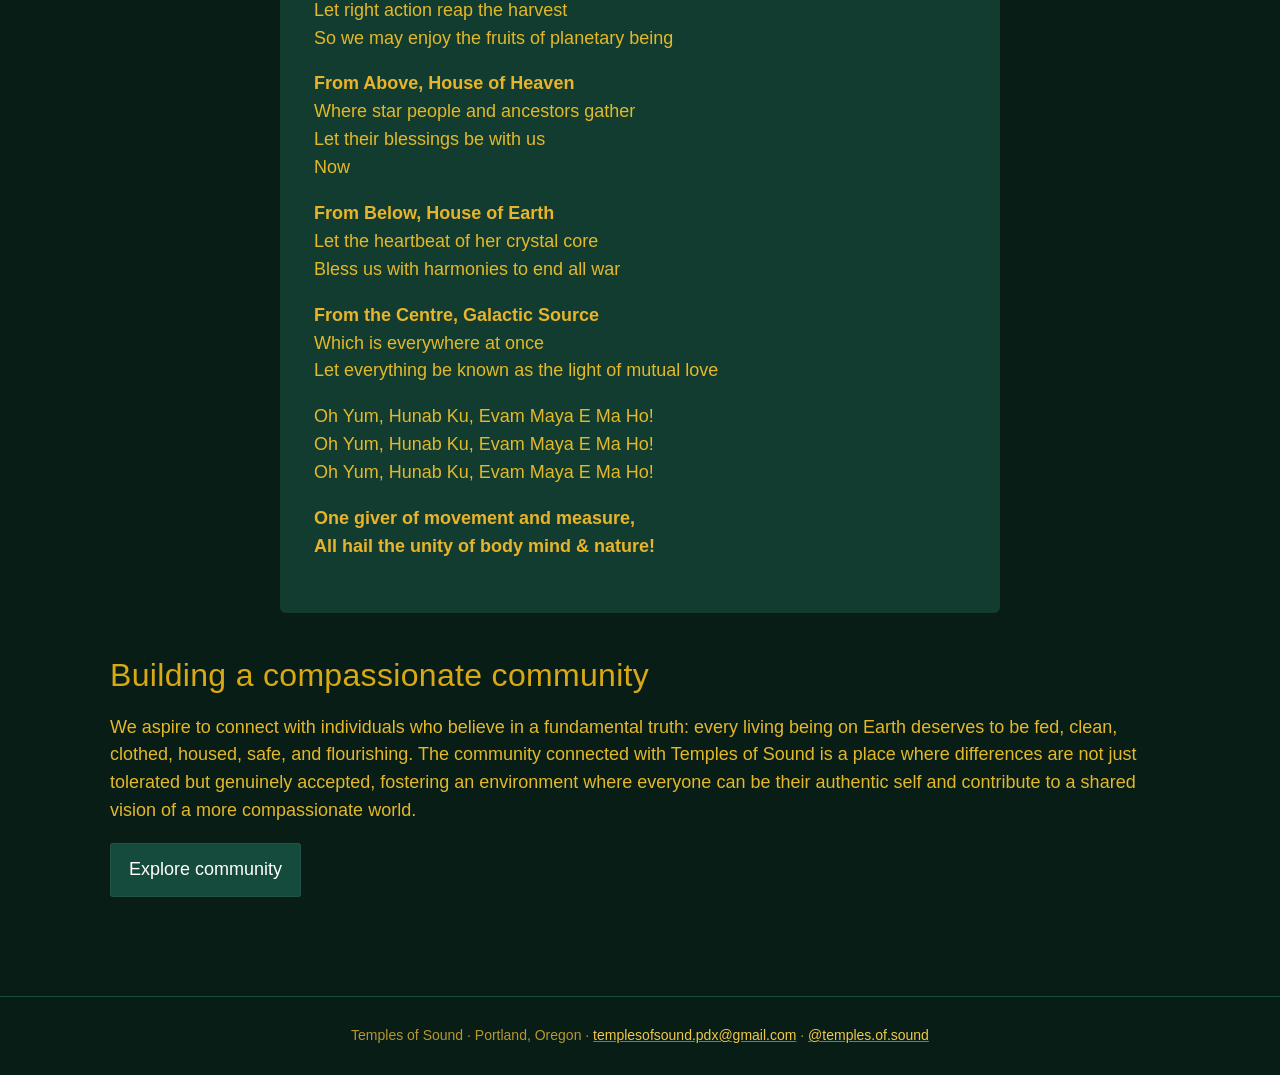
==== commit 2e016942: "Add Sanctuary of Sacred Presence to site navigation" ====
--- a/about.html
+++ b/about.html
@@ -22,6 +22,7 @@
           <a href="/events.html">Events</a>
           <a href="/gallery.html">Gallery</a>
           <a href="/community.html">Community</a>
+          <a href="https://sanctuaryofsacredpresence.com" target="_blank" rel="noopener noreferrer">Sanctuary of Sacred Presence</a>
           <a href="/contact.html">Contact Us</a>
         </nav>
       </div>
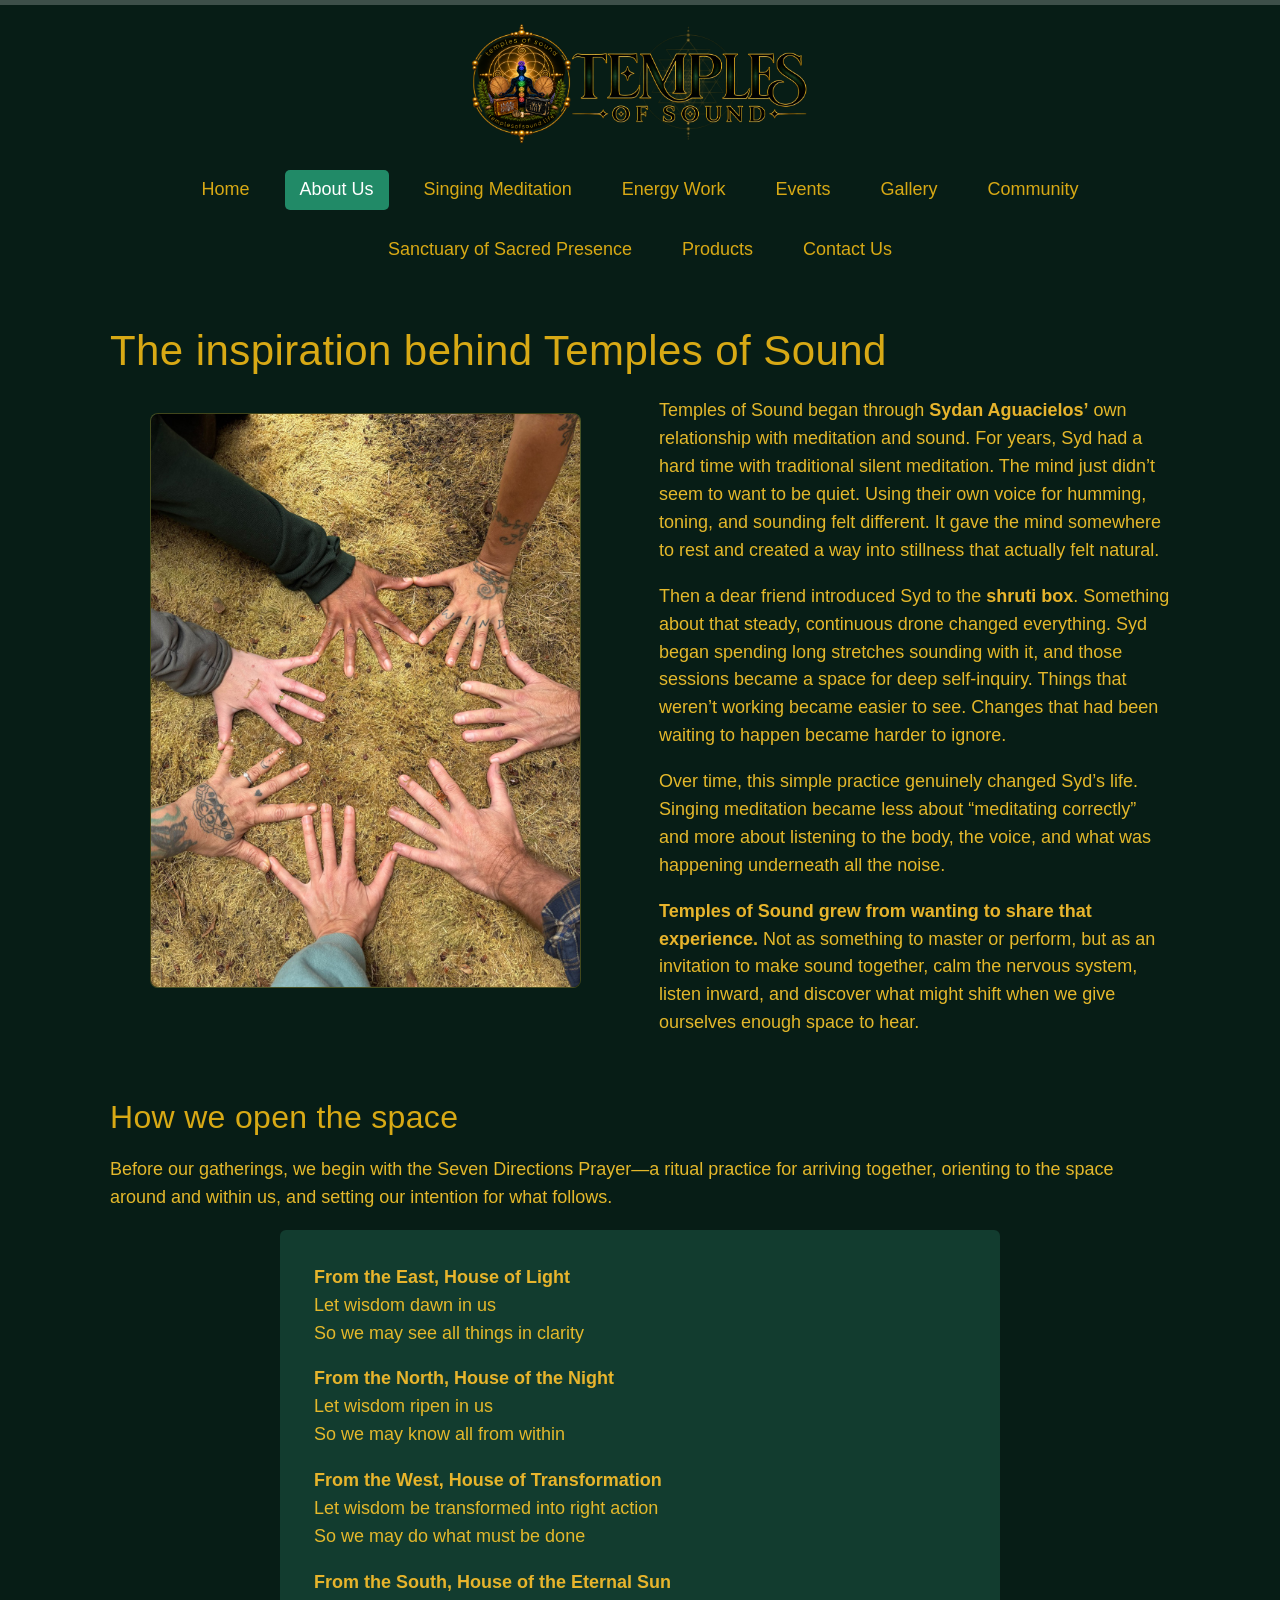
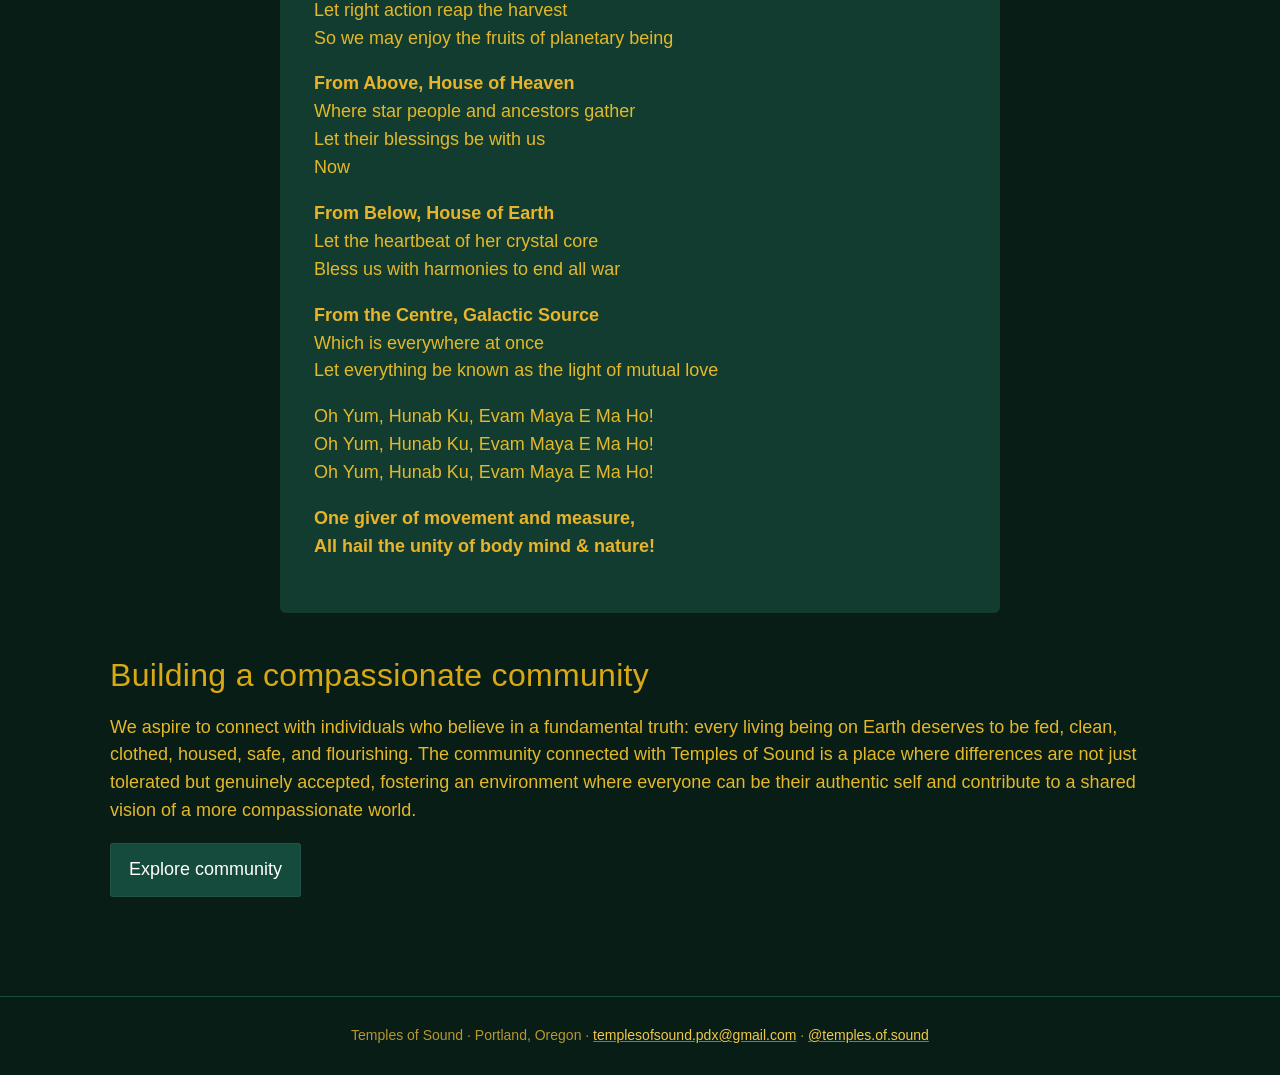
==== commit e32e6869: "Add Products to site navigation" ====
--- a/about.html
+++ b/about.html
@@ -23,7 +23,8 @@
           <a href="/gallery.html">Gallery</a>
           <a href="/community.html">Community</a>
           <a href="https://sanctuaryofsacredpresence.com" target="_blank" rel="noopener noreferrer">Sanctuary of Sacred Presence</a>
-          <a href="/contact.html">Contact Us</a>
+          <a href="/products.html">Products</a>
+        <a href="/contact.html">Contact Us</a>
         </nav>
       </div>
     </header>
